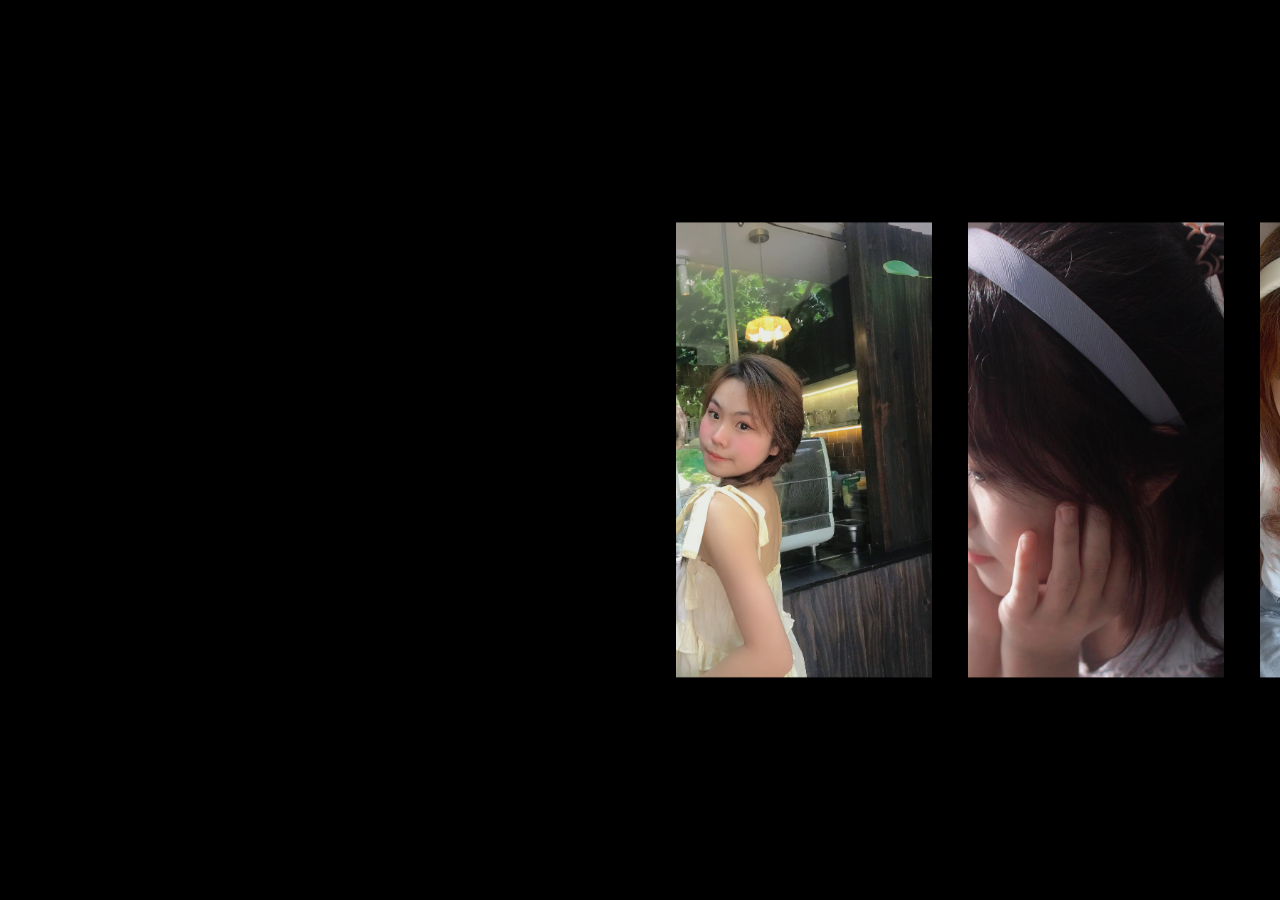
==== index.html @ aabac6df "Update and rename sliding-img.html to index.html" ====
<!DOCTYPE html>
<html lang="en">
<head>
    <link rel="stylesheet" href="sliding-img.css">
    <meta charset="UTF-8">
    <meta name="viewport" content="width=device-width, initial-scale=1.0">
    <title>Lovely Pamela Picture 🍯</title>
</head>
<body>
    <div id="image-track" data-mouse-down-at="0" data-prev-percentage="0">
        <source
            type="image/jpg"
            srcset="
            /image.png?width=100 100w
            /image.png?width=200 200w
            /image.png?width=400 400w
            /image.png?width=800 800w
            "
        >
        <img src="img-slding/img1.jpg" class="image" draggable="false" loading="lazy"
            role="presentation"
            srcset="
            /image.png?width=100 100w
            /image.png?width=200 200w
            /image.png?width=400 400w
            /image.png?width=800 800w
            "
            sizes="(max-width: 800px) 100vw, 50vw"
        >
        <img src="img-slding/img2.jpg" class="image" draggable="false" loading="lazy"
            role="presentation"
            srcset="
            /image.png?width=100 100w
            /image.png?width=200 200w
            /image.png?width=400 400w
            /image.png?width=800 800w
            "
            sizes="(max-width: 800px) 100vw, 50vw"
        >
        <img src="img-slding/img3.jpg" class="image" draggable="false" loading="lazy"
        role="presentation"
        srcset="
        /image.png?width=100 100w
        /image.png?width=200 200w
        /image.png?width=400 400w
        /image.png?width=800 800w
        "
        sizes="(max-width: 800px) 100vw, 50vw"
        >
        <img src="img-slding/img4.jpg" class="image" draggable="false" loading="lazy"
            role="presentation"
            srcset="
            /image.png?width=100 100w
            /image.png?width=200 200w
            /image.png?width=400 400w
            /image.png?width=800 800w
            "
            sizes="(max-width: 800px) 100vw, 50vw"
        >
        <img src="img-slding/img5.jpg" class="image" draggable="false" loading="lazy"
            role="presentation"
            srcset="
            /image.png?width=100 100w
            /image.png?width=200 200w
            /image.png?width=400 400w
            /image.png?width=800 800w
            "
            sizes="(max-width: 800px) 100vw, 50vw"
        >
        <img src="img-slding/img6.jpg" class="image" draggable="false" loading="lazy"
            role="presentation"
            srcset="
            /image.png?width=100 100w
            /image.png?width=200 200w
            /image.png?width=400 400w
            /image.png?width=800 800w
            "
            sizes="(max-width: 800px) 100vw, 50vw"
        >
        <img src="img-slding/img7.jpg" class="image" draggable="false" loading="lazy"
            role="presentation"
            srcset="
            /image.png?width=100 100w
            /image.png?width=200 200w
            /image.png?width=400 400w
            /image.png?width=800 800w
            "
            sizes="(max-width: 800px) 100vw, 50vw"
        >
        <img src="img-slding/img8.jpg" class="image" draggable="false" loading="lazy"
            role="presentation"
            srcset="
            /image.png?width=100 100w
            /image.png?width=200 200w
            /image.png?width=400 400w
            /image.png?width=800 800w
            "
            sizes="(max-width: 800px) 100vw, 50vw"
        >
        <img src="img-slding/img9.jpg" class="image" draggable="false" loading="lazy"
            role="presentation"
            srcset="
            /image.png?width=100 100w
            /image.png?width=200 200w
            /image.png?width=400 400w
            /image.png?width=800 800w
            "
            sizes="(max-width: 800px) 100vw, 50vw"
        >
    </div>
</body>
    <script src="sliding-img.js"></script>
</html>
---- sliding-img.css ----
body {
    width: 100vw;
    height: 100vh;
    background-color: black;
    margin: 0rem;
    overflow: hidden;
}

#image-track {
    display: flex;
    gap: 4vmin;
    position: absolute;
    left: 50%;
    top: 50%;
    transform: translate(0%, -50%);
    user-select: none;
}

#image-track > .image {
    width: 20vw; /* Adjust this value to control the width of the images */
    height: calc(20vw * 16 / 9); /* Set the height based on the aspect ratio of the phone picture */
    object-fit: cover;
    object-position: 100% center;
    background-position: -20% 0%; /* Adjust this value to control the parallax effect */
  }
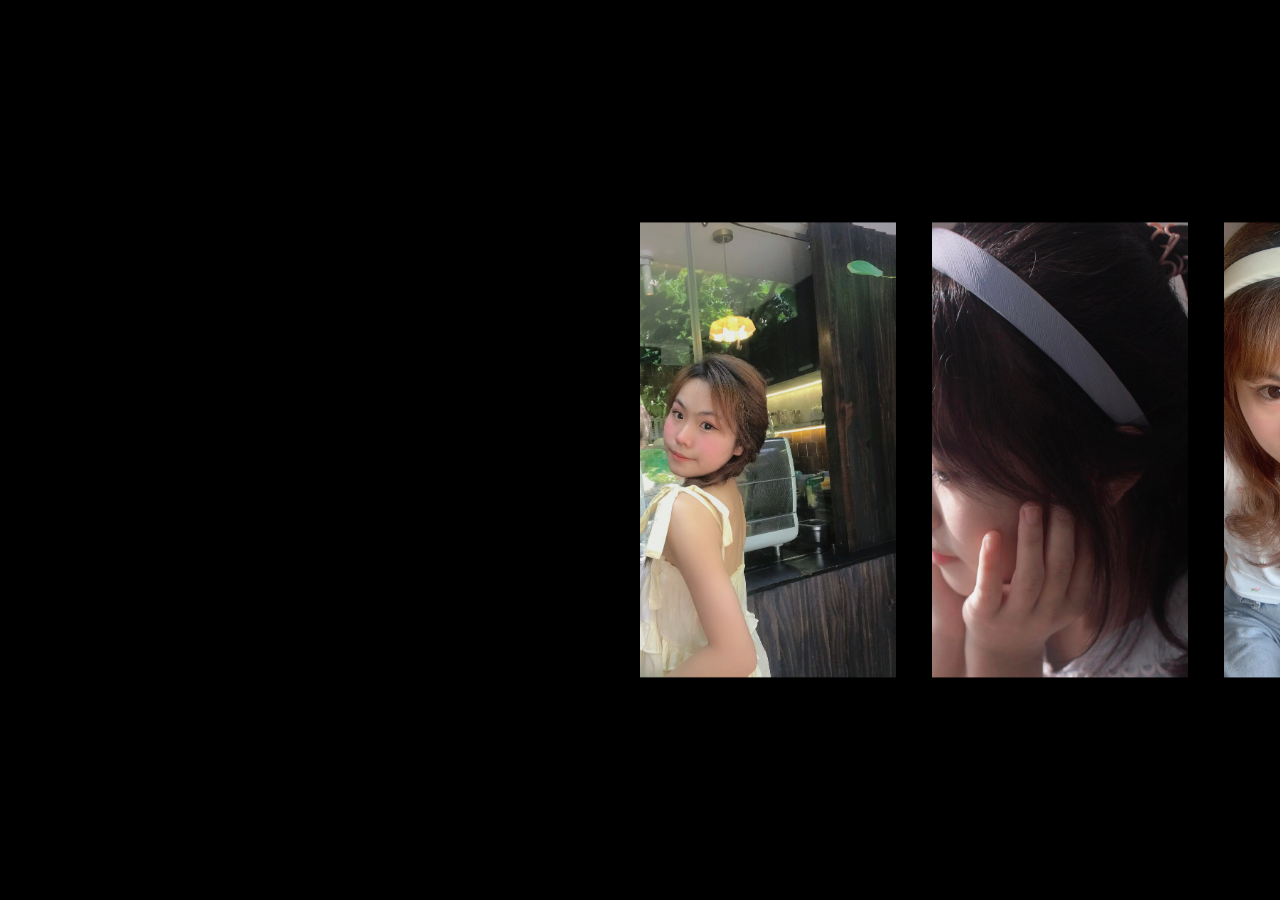
==== commit 2945f386: "Update index.html" ====
--- a/index.html
+++ b/index.html
@@ -1,6 +1,7 @@
 <!DOCTYPE html>
 <html lang="en">
 <head>
+   
     <link rel="stylesheet" href="sliding-img.css">
     <meta charset="UTF-8">
     <meta name="viewport" content="width=device-width, initial-scale=1.0">
@@ -8,16 +9,7 @@
 </head>
 <body>
     <div id="image-track" data-mouse-down-at="0" data-prev-percentage="0">
-        <source
-            type="image/jpg"
-            srcset="
-            /image.png?width=100 100w
-            /image.png?width=200 200w
-            /image.png?width=400 400w
-            /image.png?width=800 800w
-            "
-        >
-        <img src="img-slding/img1.jpg" class="image" draggable="false" loading="lazy"
+         <img src="img-slding/img1.jpg" class="image" draggable="false" loading="lazy"
             role="presentation"
             srcset="
             /image.png?width=100 100w
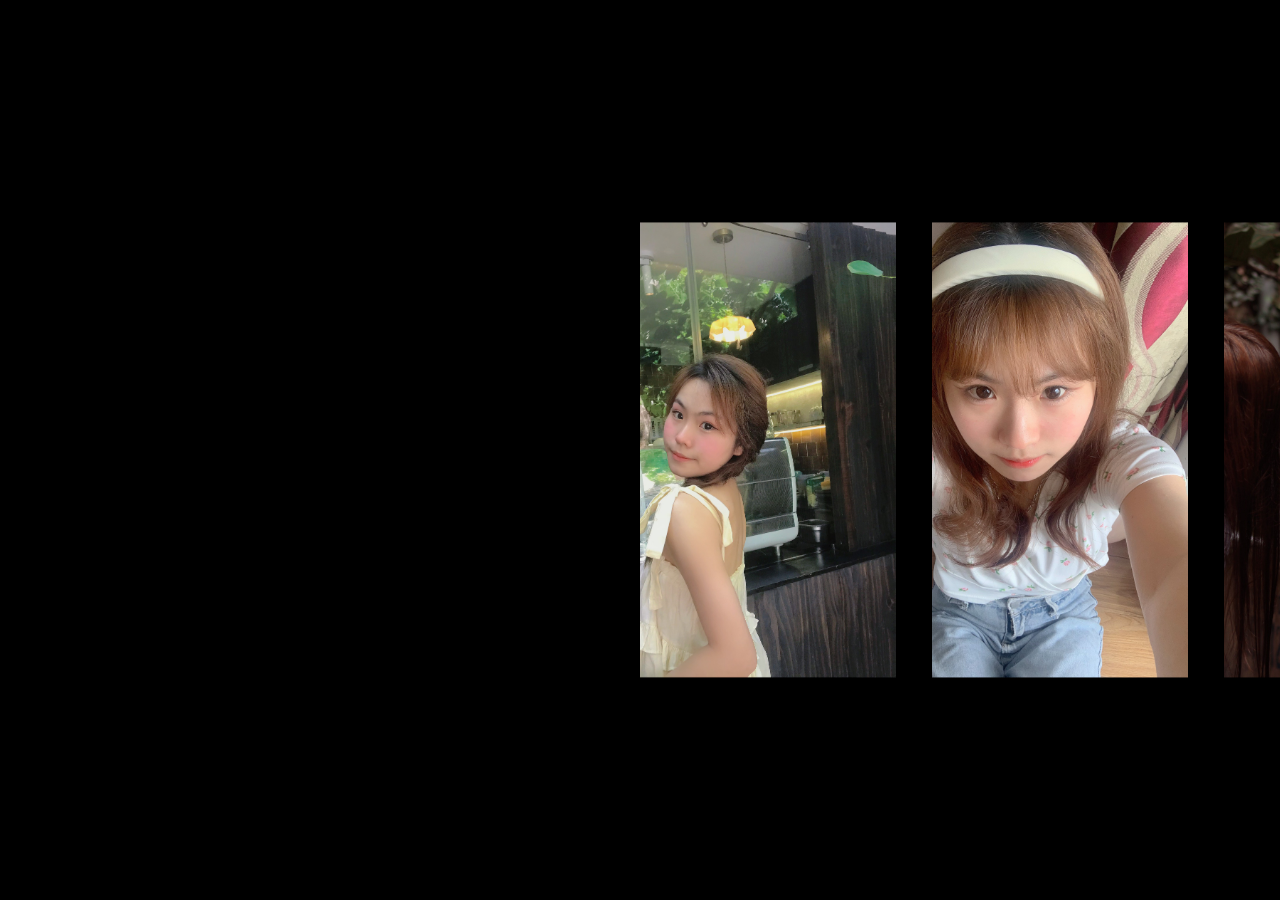
==== commit 5686ab5c: "Update index.html" ====
--- a/index.html
+++ b/index.html
@@ -9,96 +9,15 @@
 </head>
 <body>
     <div id="image-track" data-mouse-down-at="0" data-prev-percentage="0">
-         <img src="img-slding/img1.jpg" class="image" draggable="false" loading="lazy"
-            role="presentation"
-            srcset="
-            /image.png?width=100 100w
-            /image.png?width=200 200w
-            /image.png?width=400 400w
-            /image.png?width=800 800w
-            "
-            sizes="(max-width: 800px) 100vw, 50vw"
-        >
-        <img src="img-slding/img2.jpg" class="image" draggable="false" loading="lazy"
-            role="presentation"
-            srcset="
-            /image.png?width=100 100w
-            /image.png?width=200 200w
-            /image.png?width=400 400w
-            /image.png?width=800 800w
-            "
-            sizes="(max-width: 800px) 100vw, 50vw"
-        >
-        <img src="img-slding/img3.jpg" class="image" draggable="false" loading="lazy"
-        role="presentation"
-        srcset="
-        /image.png?width=100 100w
-        /image.png?width=200 200w
-        /image.png?width=400 400w
-        /image.png?width=800 800w
-        "
-        sizes="(max-width: 800px) 100vw, 50vw"
-        >
-        <img src="img-slding/img4.jpg" class="image" draggable="false" loading="lazy"
-            role="presentation"
-            srcset="
-            /image.png?width=100 100w
-            /image.png?width=200 200w
-            /image.png?width=400 400w
-            /image.png?width=800 800w
-            "
-            sizes="(max-width: 800px) 100vw, 50vw"
-        >
-        <img src="img-slding/img5.jpg" class="image" draggable="false" loading="lazy"
-            role="presentation"
-            srcset="
-            /image.png?width=100 100w
-            /image.png?width=200 200w
-            /image.png?width=400 400w
-            /image.png?width=800 800w
-            "
-            sizes="(max-width: 800px) 100vw, 50vw"
-        >
-        <img src="img-slding/img6.jpg" class="image" draggable="false" loading="lazy"
-            role="presentation"
-            srcset="
-            /image.png?width=100 100w
-            /image.png?width=200 200w
-            /image.png?width=400 400w
-            /image.png?width=800 800w
-            "
-            sizes="(max-width: 800px) 100vw, 50vw"
-        >
-        <img src="img-slding/img7.jpg" class="image" draggable="false" loading="lazy"
-            role="presentation"
-            srcset="
-            /image.png?width=100 100w
-            /image.png?width=200 200w
-            /image.png?width=400 400w
-            /image.png?width=800 800w
-            "
-            sizes="(max-width: 800px) 100vw, 50vw"
-        >
-        <img src="img-slding/img8.jpg" class="image" draggable="false" loading="lazy"
-            role="presentation"
-            srcset="
-            /image.png?width=100 100w
-            /image.png?width=200 200w
-            /image.png?width=400 400w
-            /image.png?width=800 800w
-            "
-            sizes="(max-width: 800px) 100vw, 50vw"
-        >
-        <img src="img-slding/img9.jpg" class="image" draggable="false" loading="lazy"
-            role="presentation"
-            srcset="
-            /image.png?width=100 100w
-            /image.png?width=200 200w
-            /image.png?width=400 400w
-            /image.png?width=800 800w
-            "
-            sizes="(max-width: 800px) 100vw, 50vw"
-        >
+      <img src="img-slding/img1.jpg" class="image" draggable="false" loading="lazy>
+      <img src="img-slding/img2.jpg" class="image" draggable="false" loading="lazy">
+      <img src="img-slding/img3.jpg" class="image" draggable="false" loading="lazy">
+      <img src="img-slding/img4.jpg" class="image" draggable="false" loading="lazy">
+      <img src="img-slding/img5.jpg" class="image" draggable="false" loading="lazy">
+      <img src="img-slding/img6.jpg" class="image" draggable="false" loading="lazy">
+      <img src="img-slding/img7.jpg" class="image" draggable="false" loading="lazy">
+      <img src="img-slding/img8.jpg" class="image" draggable="false" loading="lazy>
+      <img src="img-slding/img9.jpg" class="image" draggable="false" loading="lazy">
     </div>
 </body>
     <script src="sliding-img.js"></script>
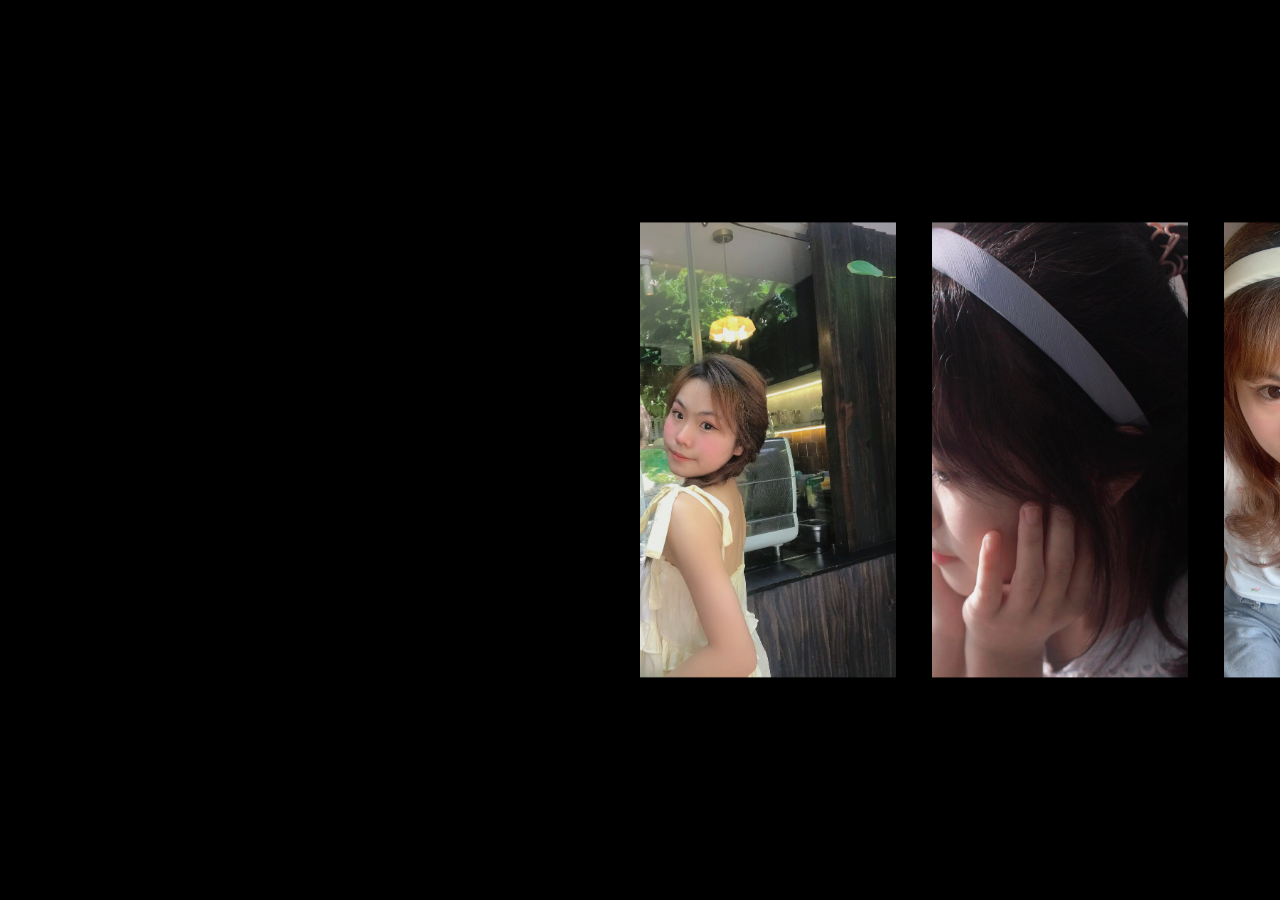
==== commit e213d4fc: "Update index.html" ====
--- a/index.html
+++ b/index.html
@@ -9,14 +9,14 @@
 </head>
 <body>
     <div id="image-track" data-mouse-down-at="0" data-prev-percentage="0">
-      <img src="img-slding/img1.jpg" class="image" draggable="false" loading="lazy>
+      <img src="img-slding/img1.jpg" class="image" draggable="false" loading="lazy">
       <img src="img-slding/img2.jpg" class="image" draggable="false" loading="lazy">
       <img src="img-slding/img3.jpg" class="image" draggable="false" loading="lazy">
       <img src="img-slding/img4.jpg" class="image" draggable="false" loading="lazy">
       <img src="img-slding/img5.jpg" class="image" draggable="false" loading="lazy">
       <img src="img-slding/img6.jpg" class="image" draggable="false" loading="lazy">
       <img src="img-slding/img7.jpg" class="image" draggable="false" loading="lazy">
-      <img src="img-slding/img8.jpg" class="image" draggable="false" loading="lazy>
+      <img src="img-slding/img8.jpg" class="image" draggable="false" loading="lazy">
       <img src="img-slding/img9.jpg" class="image" draggable="false" loading="lazy">
     </div>
 </body>
